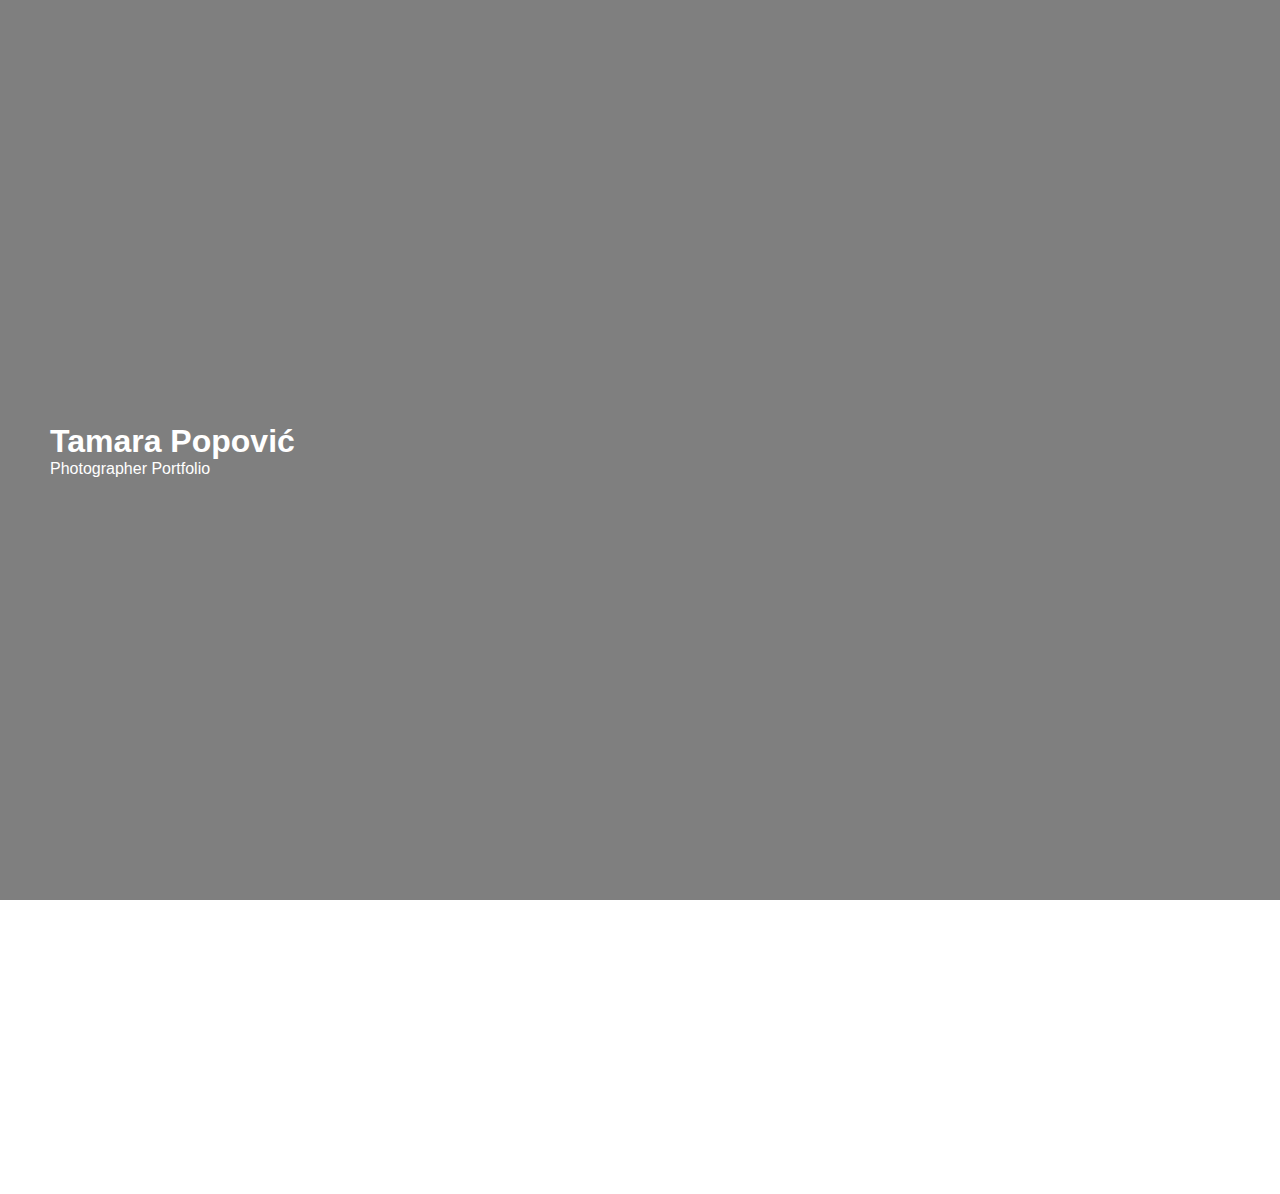
==== index.html @ f6ad5bdf "upload" ====
<!DOCTYPE html>
<html lang="en">
<head>
    <meta charset="UTF-8">
    <meta name="viewport" content="width=device-width, initial-scale=1.0">
    <link rel="stylesheet" type="text/css" href="assets/css/style.css">
    <title>Tamara Popovic</title>
</head>
<body>
    <main>
        <div class="carousel-container">
            <div id="imagePrint" class="image-container"></div>
            <div class="carousel-overlay">
                <div class="overlay-content">
                    <h1>Tamara Popović</h1>
                    <p>Photographer Portfolio</p>
                </div>
            </div>
        </div>
        <div class="w-80 additional-content">
            <h1>Welcome to my little gallery</h1>
            <p>Take a look at some of the pictures</p>
        </div>
        <div class="w-80 gallery">
            <div class="galleryImage">
                <img src="assets/img/image3.jpg" alt="image3">
            </div>
            <div class="galleryImage">
                <img src="assets/img/image3.jpg" alt="image3">
            </div>
            <div class="galleryImage">
                <img src="assets/img/image3.jpg" alt="image3">
            </div>
        </div>
    </main>
    <script type="text/javascript" src="assets/js/jquery.js"></script>
    <script type="text/javascript" src="assets/js/script.js"></script>
</body>
</html>
---- assets/css/style.css ----
/* Universal box-sizing for consistency */
* {
  margin: 0;
  padding: 0;
  box-sizing: border-box;
}

html, body {
  height: 100%;
  overflow-x: hidden;
  font-family: Arial, sans-serif;
}

::-webkit-scrollbar {
  width: 8px;
  background: transparent;
}

::-webkit-scrollbar-thumb {
  background: #ccc;
  border-radius: 4px;
}

::-webkit-scrollbar-thumb:hover {
  background: #aaa;
}

.carousel-container {
  width: 100%;
  height: 100vh;
  overflow: hidden;
  position: relative;
}

.image-container {
  position: absolute;
  width: 100%;
  height: 100%;
}

.carousel-image {
  width: 100%;
  height: 100%;
  -o-object-fit: cover;
     object-fit: cover;
  position: absolute;
  top: 0;
  left: 0;
  opacity: 0;
  animation: fadeIn 9s infinite;
}

.carousel-image:nth-child(1) {
  animation-delay: 0s;
}

.carousel-image:nth-child(2) {
  animation-delay: 3s;
}

.carousel-image:nth-child(3) {
  animation-delay: 6s;
}

@keyframes fadeIn {
  0%, 22%, 100% {
    opacity: 0;
  }
  11%, 22% {
    opacity: 1;
  }
}
.carousel-overlay {
  position: absolute;
  top: 0;
  left: 0;
  width: 100%;
  height: 100%;
  background: rgba(0, 0, 0, 0.5);
  display: flex;
  justify-content: start;
  align-items: center;
}

.overlay-content {
  padding-left: 50px;
  color: white;
}

.overlay-content h1 {
  margin: 0;
  font-size: 2em;
}

.overlay-content p {
  margin: 0;
  font-size: 1em;
}

.w-80 {
  width: 80%;
  margin: 0px auto;
}

.additional-content {
  padding: 20px;
  background: none;
}

.gallery {
  display: flex;
  flex-wrap: wrap;
  justify-content: space-around;
}
.gallery .galleryImage {
  width: 30%;
}
.gallery .galleryImage img {
  width: 100%;
}

@media (max-width: 768px) {
  .carousel-container {
    background-image: url("../img/image3.jpg");
    background-size: cover;
    background-position: center;
    background-repeat: no-repeat;
  }
  .image-container {
    display: none;
  }
  .carousel-overlay {
    justify-content: center;
  }
  .overlay-content {
    padding-left: 0px;
    text-align: center;
  }
  .additional-content {
    text-align: center;
  }
  .additional-content p {
    margin-top: 20px;
  }
  .gallery .galleryImage {
    width: 100%;
  }
  .gallery .galleryImage img {
    width: 100%;
  }
}/*# sourceMappingURL=style.css.map */
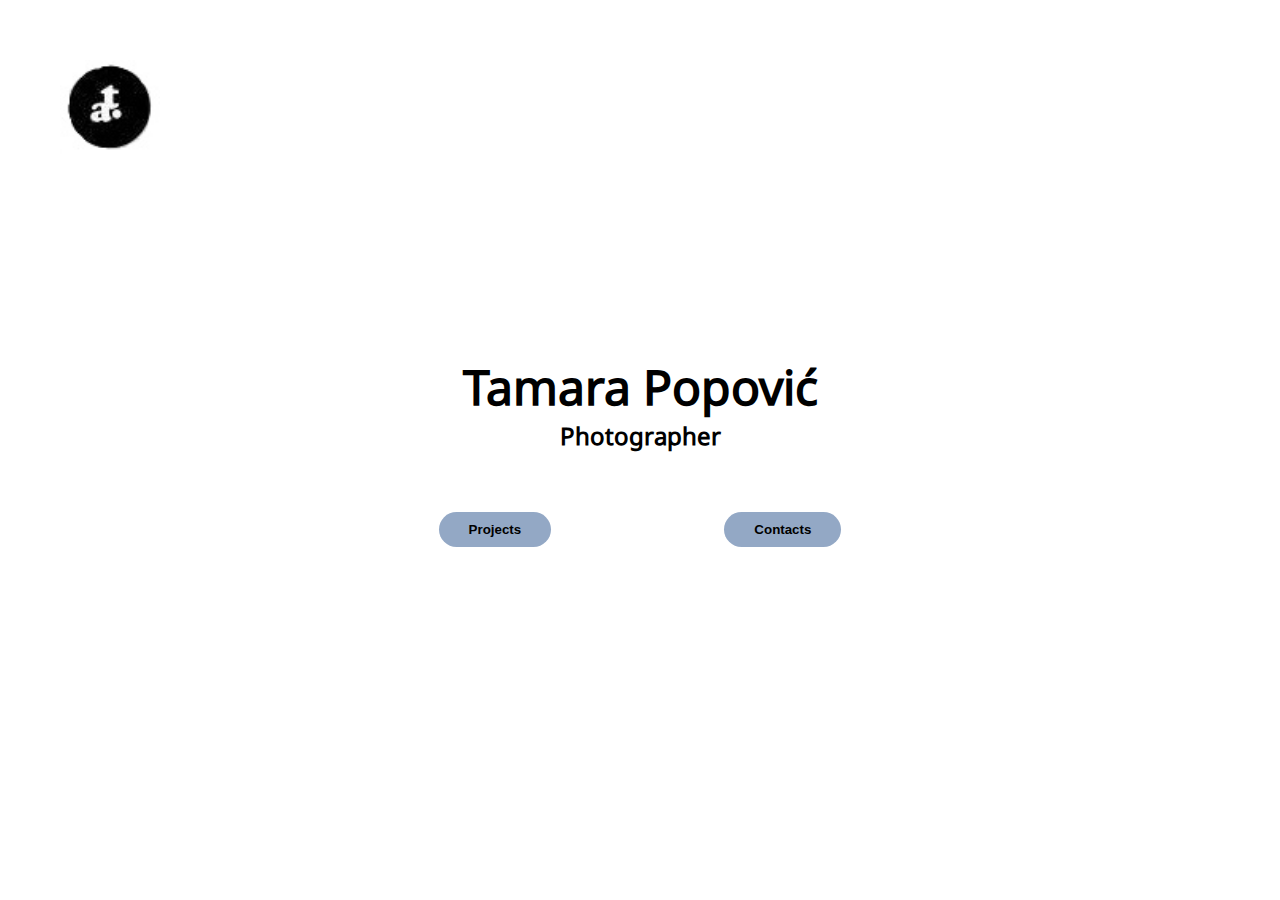
==== commit b4ba0444: "new look" ====
--- a/index.html
+++ b/index.html
@@ -8,29 +8,35 @@
 </head>
 <body>
     <main>
-        <div class="carousel-container">
-            <div id="imagePrint" class="image-container"></div>
-            <div class="carousel-overlay">
-                <div class="overlay-content">
+        <div class="big-wallpaper">
+            <div class="tam-logo">
+                <a href="index.html">
+                    <img src="assets/img/logo.jpg" alt="logo">
+                </a>
+            </div>
+            <div class="big-wallpaper-div">
+                <div class="big-wallpaper-text">
                     <h1>Tamara Popović</h1>
-                    <p>Photographer Portfolio</p>
+                    <h3>Photographer</h3>
+                </div>
+                <div class="big-wallpaper-buttons">
+                    <div class="div-button">
+                        <a href="#">
+                            <button>
+                                Projects
+                            </button>
+                        </a>
+                    </div>
+                    <div class="div-button">
+                        <a href="#">
+                            <button>
+                                Contacts
+                            </button>
+                        </a>
+                    </div>
                 </div>
             </div>
-        </div>
-        <div class="w-80 additional-content">
-            <h1>Welcome to my little gallery</h1>
-            <p>Take a look at some of the pictures</p>
-        </div>
-        <div class="w-80 gallery">
-            <div class="galleryImage">
-                <img src="assets/img/image3.jpg" alt="image3">
-            </div>
-            <div class="galleryImage">
-                <img src="assets/img/image3.jpg" alt="image3">
-            </div>
-            <div class="galleryImage">
-                <img src="assets/img/image3.jpg" alt="image3">
-            </div>
+            
         </div>
     </main>
     <script type="text/javascript" src="assets/js/jquery.js"></script>
--- a/assets/css/style.css
+++ b/assets/css/style.css
@@ -1,14 +1,23 @@
-/* Universal box-sizing for consistency */
+@charset "UTF-8";
+@font-face {
+  font-family: "site-font";
+  src: url("../fonts/NotoSans-Regular.ttf");
+}
 * {
   margin: 0;
   padding: 0;
   box-sizing: border-box;
 }
 
-html, body {
+html, body, main {
   height: 100%;
   overflow-x: hidden;
-  font-family: Arial, sans-serif;
+  font-family: "site-font";
+}
+
+a {
+  text-decoration: none;
+  color: black;
 }
 
 ::-webkit-scrollbar {
@@ -25,127 +34,94 @@
   background: #aaa;
 }
 
-.carousel-container {
-  width: 100%;
-  height: 100vh;
-  overflow: hidden;
-  position: relative;
-}
-
-.image-container {
-  position: absolute;
+main .big-wallpaper {
   width: 100%;
   height: 100%;
-}
-
-.carousel-image {
-  width: 100%;
-  height: 100%;
-  -o-object-fit: cover;
-     object-fit: cover;
-  position: absolute;
-  top: 0;
-  left: 0;
-  opacity: 0;
-  animation: fadeIn 9s infinite;
-}
-
-.carousel-image:nth-child(1) {
-  animation-delay: 0s;
-}
-
-.carousel-image:nth-child(2) {
-  animation-delay: 3s;
-}
-
-.carousel-image:nth-child(3) {
-  animation-delay: 6s;
-}
-
-@keyframes fadeIn {
-  0%, 22%, 100% {
-    opacity: 0;
-  }
-  11%, 22% {
-    opacity: 1;
-  }
-}
-.carousel-overlay {
-  position: absolute;
-  top: 0;
-  left: 0;
-  width: 100%;
-  height: 100%;
-  background: rgba(0, 0, 0, 0.5);
+  background: url("../img/nema-ime-fuck/10 Slobodni portfolio_drugi semestar_Tamara Popović.jpg") no-repeat center center;
+  background-size: cover;
+  position: relative;
   display: flex;
-  justify-content: start;
+  justify-content: center;
   align-items: center;
 }
-
-.overlay-content {
-  padding-left: 50px;
-  color: white;
+main .big-wallpaper .tam-logo {
+  position: absolute;
+  top: 60px;
+  left: 60px;
+  width: 100px;
+  height: 100px;
+  color: orange;
 }
-
-.overlay-content h1 {
-  margin: 0;
-  font-size: 2em;
+main .big-wallpaper .tam-logo a img {
+  width: 100%;
 }
-
-.overlay-content p {
-  margin: 0;
-  font-size: 1em;
+main .big-wallpaper .big-wallpaper-div {
+  width: 50%;
+  text-align: center;
 }
-
-.w-80 {
-  width: 80%;
+main .big-wallpaper .big-wallpaper-div .big-wallpaper-text {
+  width: 100%;
+}
+main .big-wallpaper .big-wallpaper-div .big-wallpaper-text h1 {
+  font-size: 3em;
+}
+main .big-wallpaper .big-wallpaper-div .big-wallpaper-text h3 {
+  font-size: 1.5em;
+}
+main .big-wallpaper .big-wallpaper-div .big-wallpaper-buttons {
+  width: 90%;
   margin: 0px auto;
-}
-
-.additional-content {
-  padding: 20px;
-  background: none;
-}
-
-.gallery {
+  margin-top: 60px;
   display: flex;
   flex-wrap: wrap;
   justify-content: space-around;
 }
-.gallery .galleryImage {
-  width: 30%;
+main .big-wallpaper .big-wallpaper-div .big-wallpaper-buttons button {
+  background-color: rgb(147, 168, 197);
+  border: none;
+  padding: 10px 30px;
+  border-radius: 20px;
+  font-weight: bold;
+  transition: 0.5s;
+  cursor: pointer;
 }
-.gallery .galleryImage img {
-  width: 100%;
+main .big-wallpaper .big-wallpaper-div .big-wallpaper-buttons button:hover {
+  background-color: rgb(78, 96, 121);
+  color: white;
 }
 
-@media (max-width: 768px) {
-  .carousel-container {
-    background-image: url("../img/image3.jpg");
-    background-size: cover;
-    background-position: center;
-    background-repeat: no-repeat;
+@media screen and (max-width: 430px) {
+  .big-wallpaper .tam-logo {
+    position: absolute;
+    top: 20px !important;
+    left: 20px !important;
+    width: 50px !important;
+    height: 50px !important;
   }
-  .image-container {
-    display: none;
+  .big-wallpaper .tam-logo a img {
+    width: 100%;
   }
-  .carousel-overlay {
-    justify-content: center;
-  }
-  .overlay-content {
-    padding-left: 0px;
+  .big-wallpaper .big-wallpaper-div {
+    width: 100% !important;
     text-align: center;
   }
-  .additional-content {
-    text-align: center;
-  }
-  .additional-content p {
-    margin-top: 20px;
-  }
-  .gallery .galleryImage {
+  .big-wallpaper .big-wallpaper-div .big-wallpaper-text {
     width: 100%;
   }
-  .gallery .galleryImage img {
-    width: 100%;
+  .big-wallpaper .big-wallpaper-div .big-wallpaper-text h1 {
+    font-size: 2.5em !important;
+  }
+  .big-wallpaper .big-wallpaper-div .big-wallpaper-text h3 {
+    font-size: 1em !important;
+  }
+  .big-wallpaper .big-wallpaper-div .big-wallpaper-buttons {
+    width: 90%;
+    margin: 0px auto;
+    margin-top: 60px;
+    display: flex;
+    justify-content: space-around;
+  }
+  .big-wallpaper .big-wallpaper-div .big-wallpaper-buttons button {
+    margin: 10px;
   }
 }/*# sourceMappingURL=style.css.map */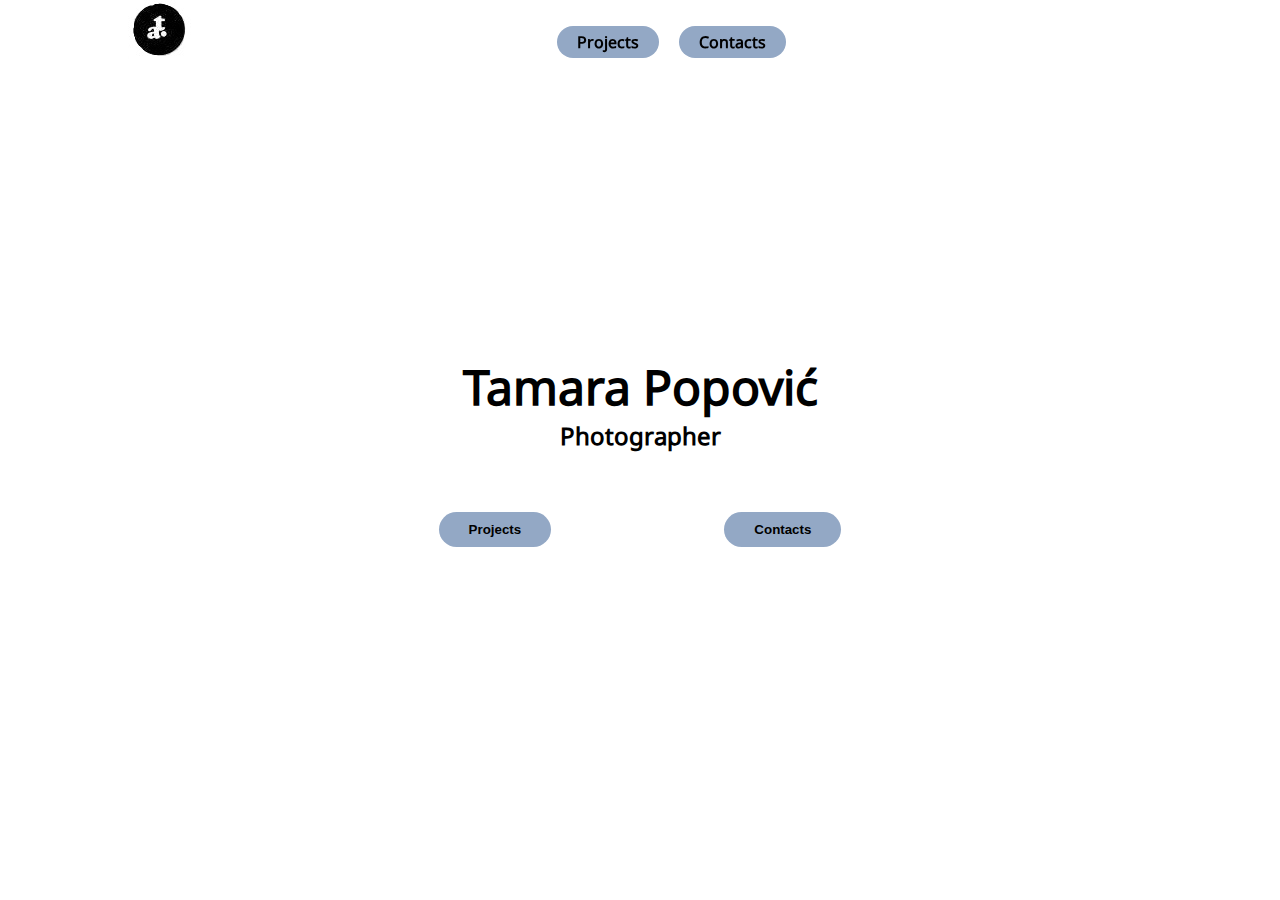
==== commit 36e96699: "nav bar change" ====
--- a/index.html
+++ b/index.html
@@ -7,13 +7,26 @@
     <title>Tamara Popovic</title>
 </head>
 <body>
+    <header>
+        <div class="inner-header">
+            <div class="logo">
+                <a href="index.html"><img src="assets/img/logo.jpg" alt="logo"></a>
+            </div>
+            <nav id="nav-menu">
+                <div id="close-nav">&times;</div>
+                <ul>
+                    <li><a href="#">Projects</a></li>
+                    <li><a href="#">Contacts</a></li>
+                </ul>
+            </nav>
+            <div>
+                <img id="hamburger-menu" src="assets/img/hamburger-icon.png" alt="Menu">
+            </div>
+        </div>
+    </header>
+    <div id="overlay"></div>
     <main>
         <div class="big-wallpaper">
-            <div class="tam-logo">
-                <a href="index.html">
-                    <img src="assets/img/logo.jpg" alt="logo">
-                </a>
-            </div>
             <div class="big-wallpaper-div">
                 <div class="big-wallpaper-text">
                     <h1>Tamara Popović</h1>
--- a/assets/css/style.css
+++ b/assets/css/style.css
@@ -20,6 +20,10 @@
   color: black;
 }
 
+ul {
+  list-style-type: none;
+}
+
 ::-webkit-scrollbar {
   width: 8px;
   background: transparent;
@@ -32,6 +36,112 @@
 
 ::-webkit-scrollbar-thumb:hover {
   background: #aaa;
+}
+
+header {
+  width: 100%;
+  position: fixed;
+  z-index: 9;
+}
+header .inner-header {
+  width: 80%;
+  margin: 0px auto;
+  display: flex;
+  justify-content: space-between;
+  align-items: center;
+}
+header .inner-header nav#nav-menu {
+  width: 30%;
+}
+header .inner-header nav#nav-menu ul {
+  margin-top: 20px;
+  display: flex;
+  justify-content: center;
+}
+header .inner-header nav#nav-menu ul li {
+  background-color: rgb(147, 168, 197);
+  border: none;
+  margin: 0px 10px;
+  padding: 5px 20px;
+  border-radius: 20px;
+  font-weight: bold;
+  transition: 0.5s;
+  cursor: pointer;
+}
+header .inner-header nav#nav-menu ul li:hover {
+  background-color: rgb(78, 96, 121);
+  color: white;
+}
+header .inner-header nav#nav-menu #close-nav {
+  position: absolute;
+  display: none;
+  top: 10px;
+  right: 15px;
+  font-size: 30px;
+  color: white;
+  cursor: pointer;
+}
+@media screen and (max-width: 770px) {
+  header .inner-header nav#nav-menu {
+    position: fixed;
+    top: 0;
+    right: -100%;
+    height: 100%;
+    width: 250px;
+    background: #f7a06e;
+    display: flex;
+    flex-direction: column;
+    justify-content: center;
+    align-items: center;
+    transition: right 0.3s ease-in-out;
+  }
+  header .inner-header nav#nav-menu #close-nav {
+    display: block;
+  }
+  header .inner-header nav#nav-menu #close-nav {
+    position: absolute;
+  }
+  header .inner-header nav#nav-menu ul {
+    flex-direction: column;
+    text-align: center;
+  }
+  header .inner-header nav#nav-menu ul li {
+    margin: 20px 0;
+    width: 100%;
+    text-align: center;
+  }
+  header .inner-header nav#nav-menu.active {
+    right: 0;
+  }
+}
+header .inner-header #hamburger-menu {
+  display: none;
+  cursor: pointer;
+}
+header .inner-header #hamburger-menu img {
+  width: 30px;
+  height: 30px;
+}
+@media screen and (max-width: 770px) {
+  header .inner-header #hamburger-menu {
+    display: block;
+  }
+}
+
+#overlay {
+  position: fixed;
+  top: 0;
+  left: 0;
+  width: 100%;
+  height: 100%;
+  background-color: rgba(0, 0, 0, 0.5);
+  z-index: 8;
+  display: none;
+  transition: opacity 0.3s ease-in-out;
+}
+
+#overlay.active {
+  display: block;
 }
 
 main .big-wallpaper {
@@ -43,17 +153,6 @@
   display: flex;
   justify-content: center;
   align-items: center;
-}
-main .big-wallpaper .tam-logo {
-  position: absolute;
-  top: 60px;
-  left: 60px;
-  width: 100px;
-  height: 100px;
-  color: orange;
-}
-main .big-wallpaper .tam-logo a img {
-  width: 100%;
 }
 main .big-wallpaper .big-wallpaper-div {
   width: 50%;
@@ -91,16 +190,6 @@
 }
 
 @media screen and (max-width: 430px) {
-  .big-wallpaper .tam-logo {
-    position: absolute;
-    top: 20px !important;
-    left: 20px !important;
-    width: 50px !important;
-    height: 50px !important;
-  }
-  .big-wallpaper .tam-logo a img {
-    width: 100%;
-  }
   .big-wallpaper .big-wallpaper-div {
     width: 100% !important;
     text-align: center;
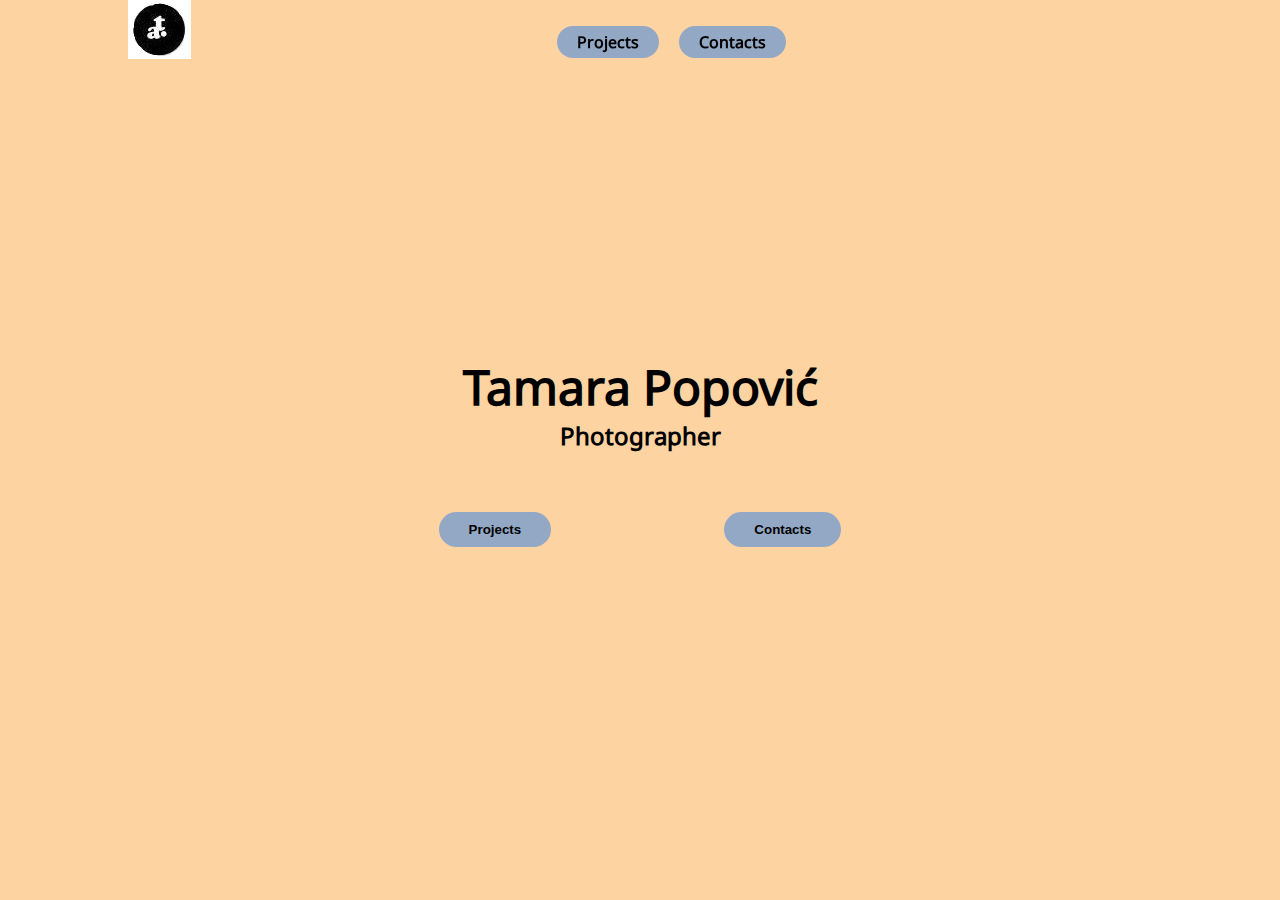
==== commit fb1b2b5b: "section changes" ====
--- a/index.html
+++ b/index.html
@@ -49,8 +49,22 @@
                     </div>
                 </div>
             </div>
-            
         </div>
+        <section class="full-height responsive-section">
+            <div class="text-content">
+                <h1>Tamara Popovic</h1>
+                <p>Lorem ipsum dolor sit amet, consectetur adipiscing elit. Nam ut accumsan neque, sit amet maximus risus. Nunc est turpis, rhoncus ut scelerisque id, pharetra at magna. Nam efficitur augue enim, non congue augue commodo ac. Donec id diam mattis, dapibus leo ac, hendrerit urna. Ut et risus et est iaculis tincidunt in a tellus. Quisque vitae volutpat purus. Duis sagittis, purus vitae viverra luctus, dui velit gravida felis, sed auctor nunc massa mollis augue. Maecenas sit amet rhoncus magna, vel iaculis augue. Phasellus ullamcorper magna non enim vehicula imperdiet. Aenean congue lacus quis sem luctus posuere. Suspendisse elementum elit purus, lacinia fermentum sem pulvinar eget. Curabitur interdum mi nibh, non imperdiet libero suscipit consequat. Sed sit amet dolor nulla.</p>
+            </div>
+            <div class="image-content text-center">
+              <img src="https://via.placeholder.com/400" alt="Placeholder image">
+            </div>
+        </section>
+        <section class="full-height">
+            <h1>Section 2</h1>
+        </section>
+        <section class="full-height">
+            <h1>Section 3</h1>
+        </section>
     </main>
     <script type="text/javascript" src="assets/js/jquery.js"></script>
     <script type="text/javascript" src="assets/js/script.js"></script>
--- a/assets/css/style.css
+++ b/assets/css/style.css
@@ -13,6 +13,7 @@
   height: 100%;
   overflow-x: hidden;
   font-family: "site-font";
+  background-color: rgb(253, 211, 161);
 }
 
 a {
@@ -22,6 +23,14 @@
 
 ul {
   list-style-type: none;
+}
+
+.text-center {
+  text-align: center;
+}
+
+.margin-bottom-20 {
+  margin-top: 10px;
 }
 
 ::-webkit-scrollbar {
@@ -188,7 +197,61 @@
   background-color: rgb(78, 96, 121);
   color: white;
 }
-
+main .full-height {
+  height: 100vh;
+  display: flex;
+  justify-content: center;
+  align-items: center;
+}
+main .responsive-section {
+  display: flex;
+  justify-content: space-between;
+  align-items: center;
+  padding: 20px;
+  width: 60%;
+  margin: 0px auto;
+  height: 100vh;
+}
+main .text-content, main .image-content {
+  width: 48%;
+}
+main .text-content h1 {
+  font-size: 2rem;
+  padding-bottom: 20px;
+}
+main .text-content p {
+  font-size: 1.2rem;
+}
+main .image-content img {
+  max-width: 100%;
+  height: auto;
+}
+main .section2 {
+  background-color: lightgreen;
+}
+main .section3 {
+  background-color: lightcoral;
+}
+
+@media screen and (max-width: 770px) {
+  .responsive-section {
+    flex-direction: column;
+    width: 100% !important;
+    height: auto;
+  }
+  .text-content, .image-content {
+    width: 100% !important;
+  }
+  .text-content img, .image-content img {
+    width: 100%;
+  }
+  .text-content {
+    order: 2;
+  }
+  .image-content {
+    order: 1;
+  }
+}
 @media screen and (max-width: 430px) {
   .big-wallpaper .big-wallpaper-div {
     width: 100% !important;
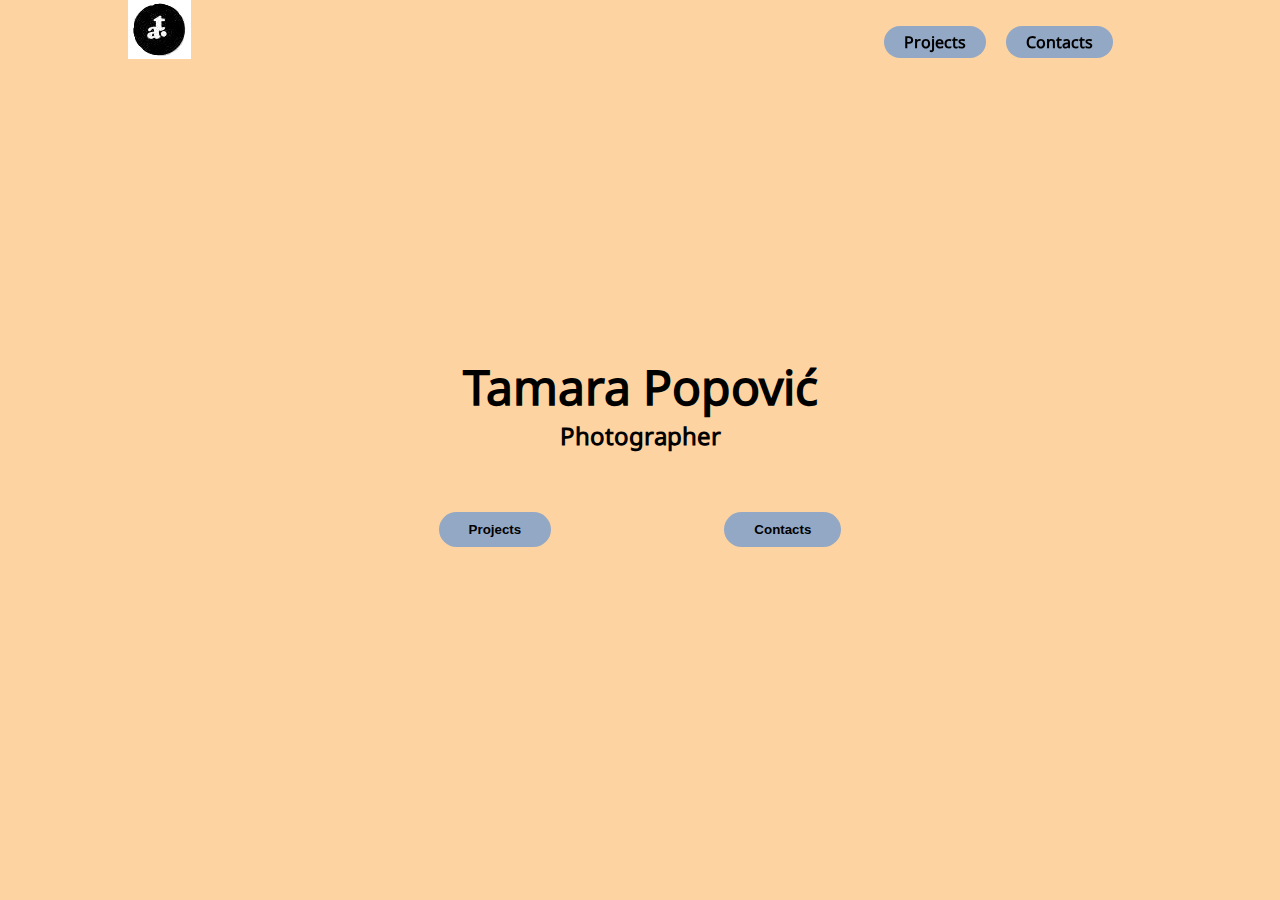
==== commit 89926018: "carousel and scroll snap" ====
--- a/index.html
+++ b/index.html
@@ -19,7 +19,7 @@
                     <li><a href="#">Contacts</a></li>
                 </ul>
             </nav>
-            <div>
+            <div class="hidden-div">
                 <img id="hamburger-menu" src="assets/img/hamburger-icon.png" alt="Menu">
             </div>
         </div>
@@ -59,8 +59,18 @@
               <img src="https://via.placeholder.com/400" alt="Placeholder image">
             </div>
         </section>
-        <section class="full-height">
-            <h1>Section 2</h1>
+        <section class="full-height section2">
+            <div class="carousel">
+                <div id="imagePrint" class="carousel-images">
+                    
+                </div>
+                <div id="dotPrint" class="dot-container">
+                </div>
+                <div class="arrow-container">
+                    <button class="carousel-arrow" id="left-arrow">❮</button>
+                    <button class="carousel-arrow" id="right-arrow">❯</button>
+                </div>
+            </div>
         </section>
         <section class="full-height">
             <h1>Section 3</h1>
--- a/assets/css/style.css
+++ b/assets/css/style.css
@@ -14,6 +14,7 @@
   overflow-x: hidden;
   font-family: "site-font";
   background-color: rgb(253, 211, 161);
+  scroll-behavior: smooth;
 }
 
 a {
@@ -33,8 +34,13 @@
   margin-top: 10px;
 }
 
+.hidden-div {
+  display: none;
+}
+
 ::-webkit-scrollbar {
   width: 8px;
+  display: none;
   background: transparent;
 }
 
@@ -153,30 +159,31 @@
   display: block;
 }
 
-main .big-wallpaper {
-  width: 100%;
-  height: 100%;
+.big-wallpaper {
+  width: 100%;
+  height: 100vh;
   background: url("../img/nema-ime-fuck/10 Slobodni portfolio_drugi semestar_Tamara Popović.jpg") no-repeat center center;
   background-size: cover;
   position: relative;
   display: flex;
   justify-content: center;
   align-items: center;
-}
-main .big-wallpaper .big-wallpaper-div {
+  scroll-snap-align: start;
+}
+.big-wallpaper .big-wallpaper-div {
   width: 50%;
   text-align: center;
 }
-main .big-wallpaper .big-wallpaper-div .big-wallpaper-text {
-  width: 100%;
-}
-main .big-wallpaper .big-wallpaper-div .big-wallpaper-text h1 {
+.big-wallpaper .big-wallpaper-div .big-wallpaper-text {
+  width: 100%;
+}
+.big-wallpaper .big-wallpaper-div .big-wallpaper-text h1 {
   font-size: 3em;
 }
-main .big-wallpaper .big-wallpaper-div .big-wallpaper-text h3 {
+.big-wallpaper .big-wallpaper-div .big-wallpaper-text h3 {
   font-size: 1.5em;
 }
-main .big-wallpaper .big-wallpaper-div .big-wallpaper-buttons {
+.big-wallpaper .big-wallpaper-div .big-wallpaper-buttons {
   width: 90%;
   margin: 0px auto;
   margin-top: 60px;
@@ -184,7 +191,7 @@
   flex-wrap: wrap;
   justify-content: space-around;
 }
-main .big-wallpaper .big-wallpaper-div .big-wallpaper-buttons button {
+.big-wallpaper .big-wallpaper-div .big-wallpaper-buttons button {
   background-color: rgb(147, 168, 197);
   border: none;
   padding: 10px 30px;
@@ -193,15 +200,22 @@
   transition: 0.5s;
   cursor: pointer;
 }
-main .big-wallpaper .big-wallpaper-div .big-wallpaper-buttons button:hover {
+.big-wallpaper .big-wallpaper-div .big-wallpaper-buttons button:hover {
   background-color: rgb(78, 96, 121);
   color: white;
 }
+
+main {
+  overflow-y: scroll;
+  height: 100vh;
+  scroll-snap-type: y mandatory;
+}
 main .full-height {
   height: 100vh;
   display: flex;
   justify-content: center;
   align-items: center;
+  scroll-snap-align: start;
 }
 main .responsive-section {
   display: flex;
@@ -211,6 +225,7 @@
   width: 60%;
   margin: 0px auto;
   height: 100vh;
+  scroll-snap-align: start;
 }
 main .text-content, main .image-content {
   width: 48%;
@@ -226,14 +241,88 @@
   max-width: 100%;
   height: auto;
 }
-main .section2 {
-  background-color: lightgreen;
+main .section2 .carousel {
+  position: relative;
+  width: 80%;
+  max-width: 1000px;
+  margin: 0 auto;
+  overflow: hidden;
+}
+main .section2 .carousel .carousel-images {
+  display: flex;
+  transition: transform 0.5s ease;
+}
+main .section2 .carousel .carousel-image {
+  min-width: 100%;
+  opacity: 0;
+  transition: opacity 0.5s ease;
+}
+main .section2 .carousel .carousel-image.active {
+  opacity: 1;
+}
+main .section2 .carousel .carousel-image img {
+  width: 100%;
+  height: 100%;
+  -o-object-fit: cover;
+     object-fit: cover;
+}
+main .section2 .carousel .arrow-container {
+  display: flex;
+  justify-content: center;
+  margin-top: 10px;
+}
+main .section2 .carousel .arrow-container .carousel-arrow {
+  background-color: rgba(255, 255, 255, 0.8);
+  border: none;
+  padding: 5px;
+  cursor: pointer;
+  font-size: 24px;
+  width: 40px;
+  height: 40px;
+  margin: 0 10px;
+}
+@media (max-width: 770px) {
+  main .section2 .carousel .arrow-container .carousel-arrow {
+    display: none;
+  }
+}
+main .section2 .carousel .dot-container {
+  display: flex;
+  justify-content: center;
+  margin-top: 10px;
+}
+main .section2 .carousel .dot {
+  height: 10px;
+  width: 10px;
+  margin: 0 5px;
+  background-color: lightgray;
+  border-radius: 50%;
+  display: inline-block;
+}
+main .section2 .carousel .dot.active {
+  background-color: #333;
+}
+@media screen and (max-width: 770px) {
+  main .section2 .carousel {
+    width: 90%;
+  }
+}
+@media screen and (max-width: 430px) {
+  main .section2 .carousel {
+    width: 95%;
+  }
 }
 main .section3 {
   background-color: lightcoral;
 }
 
 @media screen and (max-width: 770px) {
+  main {
+    scroll-snap-type: none;
+  }
+  .hidden-div {
+    display: block !important;
+  }
   .responsive-section {
     flex-direction: column;
     width: 100% !important;
@@ -250,6 +339,12 @@
   }
   .image-content {
     order: 1;
+  }
+  .carousel {
+    width: 90%;
+  }
+  .arrow-container {
+    width: 60px;
   }
 }
 @media screen and (max-width: 430px) {
@@ -276,4 +371,10 @@
   .big-wallpaper .big-wallpaper-div .big-wallpaper-buttons button {
     margin: 10px;
   }
+  .carousel {
+    width: 95%;
+  }
+  .arrow-container {
+    width: 70px;
+  }
 }/*# sourceMappingURL=style.css.map */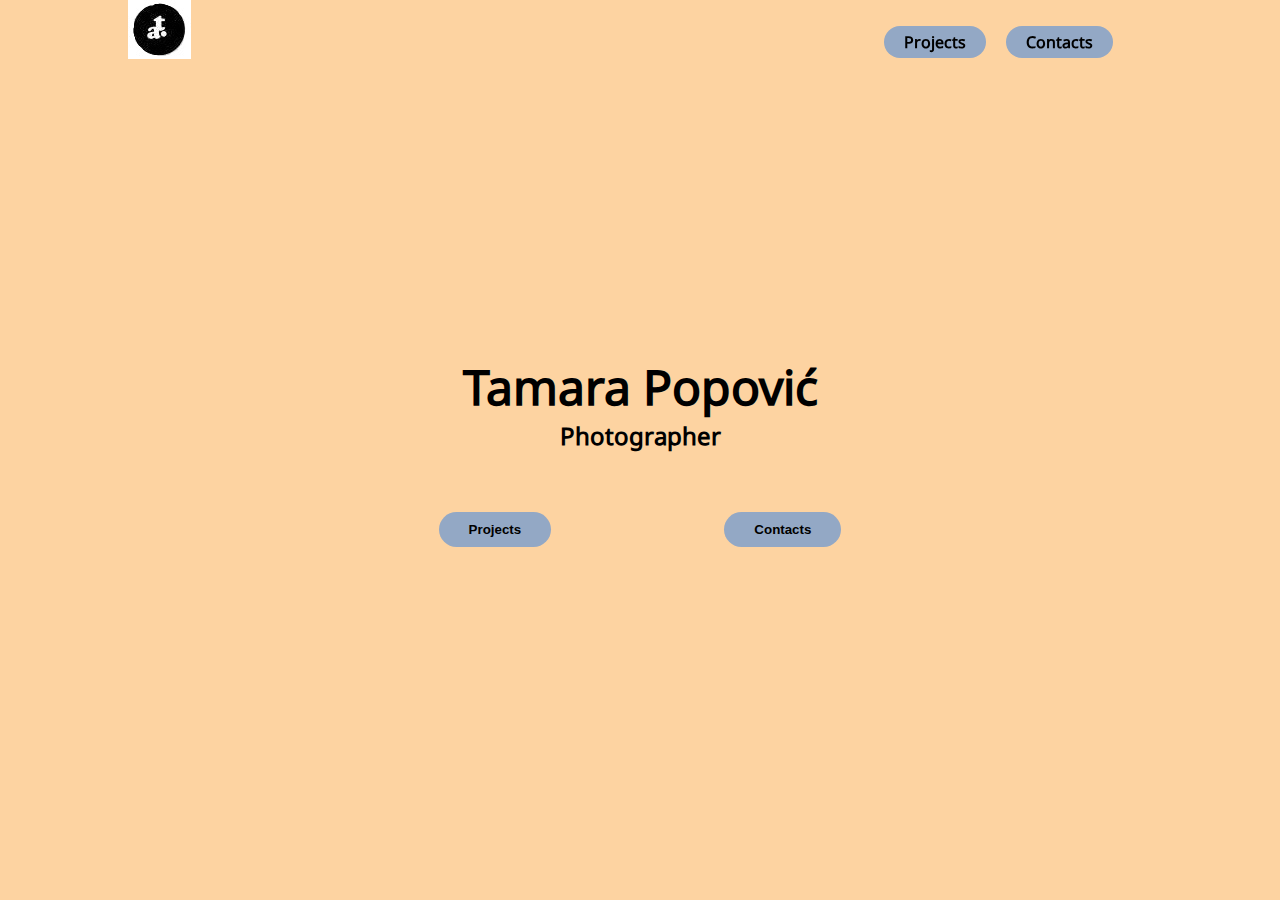
==== commit abbb0b42: "backend" ====
--- a/index.html
+++ b/index.html
@@ -20,7 +20,7 @@
                 </ul>
             </nav>
             <div class="hidden-div">
-                <img id="hamburger-menu" src="assets/img/hamburger-icon.png" alt="Menu">
+                <img id="hamburger-menu" src="assets/img/hamburger-icon.webp" alt="Menu">
             </div>
         </div>
     </header>
@@ -56,12 +56,15 @@
                 <p>Lorem ipsum dolor sit amet, consectetur adipiscing elit. Nam ut accumsan neque, sit amet maximus risus. Nunc est turpis, rhoncus ut scelerisque id, pharetra at magna. Nam efficitur augue enim, non congue augue commodo ac. Donec id diam mattis, dapibus leo ac, hendrerit urna. Ut et risus et est iaculis tincidunt in a tellus. Quisque vitae volutpat purus. Duis sagittis, purus vitae viverra luctus, dui velit gravida felis, sed auctor nunc massa mollis augue. Maecenas sit amet rhoncus magna, vel iaculis augue. Phasellus ullamcorper magna non enim vehicula imperdiet. Aenean congue lacus quis sem luctus posuere. Suspendisse elementum elit purus, lacinia fermentum sem pulvinar eget. Curabitur interdum mi nibh, non imperdiet libero suscipit consequat. Sed sit amet dolor nulla.</p>
             </div>
             <div class="image-content text-center">
-              <img src="https://via.placeholder.com/400" alt="Placeholder image">
+              <img src="https://picsum.photos/400" alt="Placeholder image">
             </div>
         </section>
-        <section class="full-height section2">
+        <section class="full-height section2 responsive-section">
             <div class="carousel">
-                <div id="imagePrint" class="carousel-images">
+                <div class="text-center carousel-heading">
+                    <h2>Projects</h2>
+                </div>
+                <div class="carousel-images">
                     
                 </div>
                 <div id="dotPrint" class="dot-container">
@@ -72,9 +75,6 @@
                 </div>
             </div>
         </section>
-        <section class="full-height">
-            <h1>Section 3</h1>
-        </section>
     </main>
     <script type="text/javascript" src="assets/js/jquery.js"></script>
     <script type="text/javascript" src="assets/js/script.js"></script>
--- a/assets/css/style.css
+++ b/assets/css/style.css
@@ -9,7 +9,9 @@
   box-sizing: border-box;
 }
 
-html, body, main {
+html,
+body,
+main {
   height: 100%;
   overflow-x: hidden;
   font-family: "site-font";
@@ -132,8 +134,6 @@
 header .inner-header #hamburger-menu {
   display: none;
   cursor: pointer;
-}
-header .inner-header #hamburger-menu img {
   width: 30px;
   height: 30px;
 }
@@ -227,7 +227,8 @@
   height: 100vh;
   scroll-snap-align: start;
 }
-main .text-content, main .image-content {
+main .text-content,
+main .image-content {
   width: 48%;
 }
 main .text-content h1 {
@@ -248,24 +249,59 @@
   margin: 0 auto;
   overflow: hidden;
 }
+main .section2 .carousel .carousel-heading {
+  padding: 20px 0px;
+}
 main .section2 .carousel .carousel-images {
   display: flex;
   transition: transform 0.5s ease;
 }
-main .section2 .carousel .carousel-image {
+main .section2 .carousel .carousel-images .carousel-image {
   min-width: 100%;
   opacity: 0;
   transition: opacity 0.5s ease;
 }
-main .section2 .carousel .carousel-image.active {
+main .section2 .carousel .carousel-images .carousel-image.active {
   opacity: 1;
 }
-main .section2 .carousel .carousel-image img {
+main .section2 .carousel .carousel-images .carousel-image img {
   width: 100%;
   height: 100%;
   -o-object-fit: cover;
      object-fit: cover;
 }
+main .section2 .carousel .carousel-images .carousel-overlay {
+  width: 100%;
+  height: 100%;
+  position: absolute;
+  top: 0px;
+  left: 0px;
+  background-color: rgba(0, 0, 0, 0.5);
+  display: flex;
+  justify-content: center;
+  align-items: center;
+}
+main .section2 .carousel .carousel-images .carousel-overlay .carousel-content {
+  width: 80%;
+  text-align: center;
+  color: white;
+}
+main .section2 .carousel .carousel-images .carousel-overlay .carousel-content .carousel-button {
+  margin-top: 15px;
+}
+main .section2 .carousel .carousel-images .carousel-overlay .carousel-content .carousel-button button {
+  background-color: rgb(147, 168, 197);
+  border: none;
+  padding: 10px 30px;
+  border-radius: 20px;
+  font-weight: bold;
+  transition: 0.5s;
+  cursor: pointer;
+}
+main .section2 .carousel .carousel-images .carousel-overlay .carousel-content .carousel-button button:hover {
+  background-color: rgb(78, 96, 121);
+  color: white;
+}
 main .section2 .carousel .arrow-container {
   display: flex;
   justify-content: center;
@@ -274,12 +310,12 @@
 main .section2 .carousel .arrow-container .carousel-arrow {
   background-color: rgba(255, 255, 255, 0.8);
   border: none;
-  padding: 5px;
-  cursor: pointer;
-  font-size: 24px;
+  cursor: pointer;
+  font-size: 20px;
   width: 40px;
   height: 40px;
   margin: 0 10px;
+  border-radius: 15px;
 }
 @media (max-width: 770px) {
   main .section2 .carousel .arrow-container .carousel-arrow {
@@ -326,12 +362,14 @@
   .responsive-section {
     flex-direction: column;
     width: 100% !important;
-    height: auto;
-  }
-  .text-content, .image-content {
+    height: 100vh;
+  }
+  .text-content,
+  .image-content {
     width: 100% !important;
   }
-  .text-content img, .image-content img {
+  .text-content img,
+  .image-content img {
     width: 100%;
   }
   .text-content {
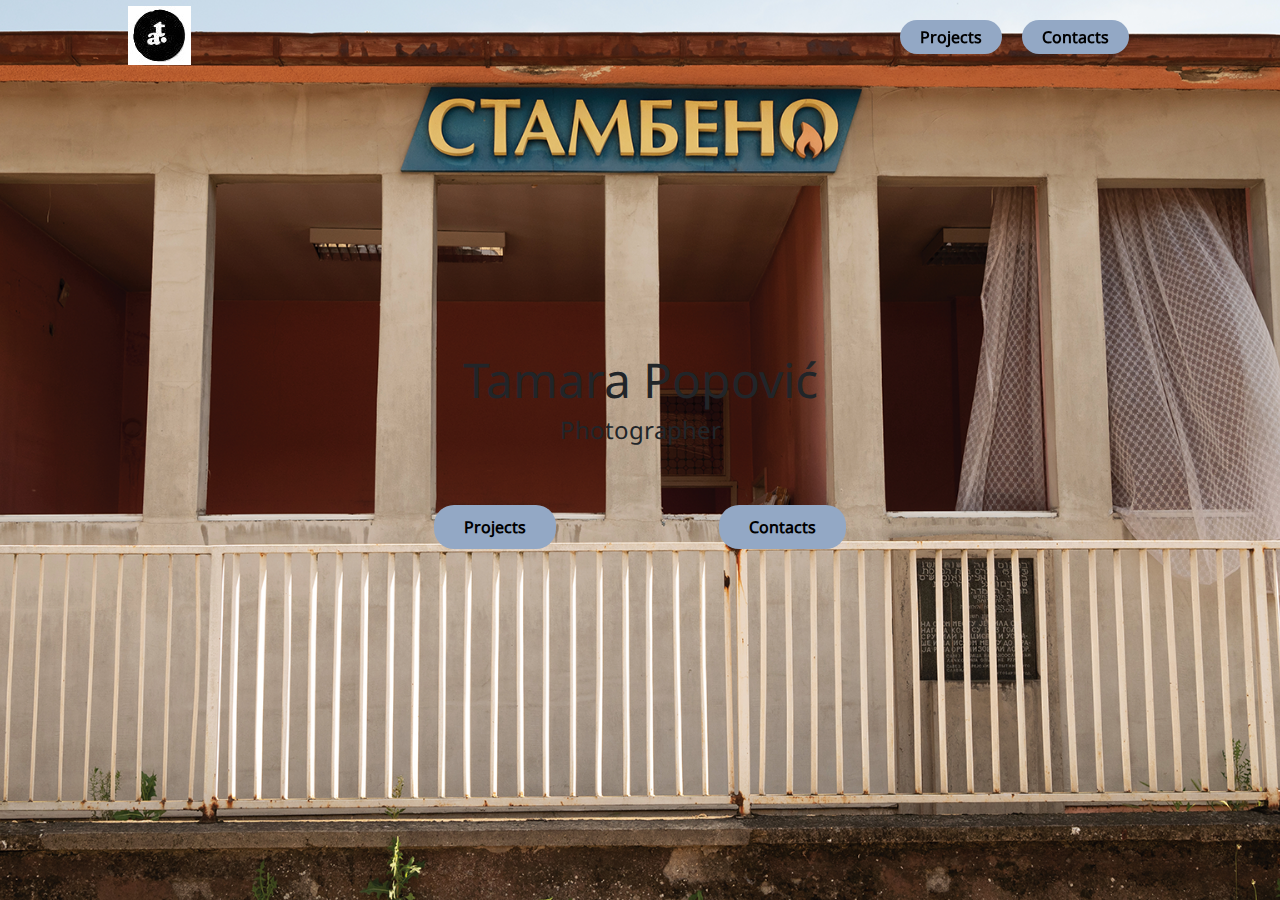
==== commit 51961c7a: "scroll fix" ====
--- a/index.html
+++ b/index.html
@@ -1,11 +1,14 @@
 <!DOCTYPE html>
 <html lang="en">
+
 <head>
     <meta charset="UTF-8">
     <meta name="viewport" content="width=device-width, initial-scale=1.0">
+    <link rel="stylesheet" type="text/css" href="assets/css/bootstrap.min.css">
     <link rel="stylesheet" type="text/css" href="assets/css/style.css">
     <title>Tamara Popovic</title>
 </head>
+
 <body>
     <header>
         <div class="inner-header">
@@ -15,7 +18,7 @@
             <nav id="nav-menu">
                 <div id="close-nav">&times;</div>
                 <ul>
-                    <li><a href="#">Projects</a></li>
+                    <li><a href="#projects">Projects</a></li>
                     <li><a href="#">Contacts</a></li>
                 </ul>
             </nav>
@@ -34,7 +37,7 @@
                 </div>
                 <div class="big-wallpaper-buttons">
                     <div class="div-button">
-                        <a href="#">
+                        <a href="#projects">
                             <button>
                                 Projects
                             </button>
@@ -50,33 +53,46 @@
                 </div>
             </div>
         </div>
-        <section class="full-height responsive-section">
-            <div class="text-content">
-                <h1>Tamara Popovic</h1>
-                <p>Lorem ipsum dolor sit amet, consectetur adipiscing elit. Nam ut accumsan neque, sit amet maximus risus. Nunc est turpis, rhoncus ut scelerisque id, pharetra at magna. Nam efficitur augue enim, non congue augue commodo ac. Donec id diam mattis, dapibus leo ac, hendrerit urna. Ut et risus et est iaculis tincidunt in a tellus. Quisque vitae volutpat purus. Duis sagittis, purus vitae viverra luctus, dui velit gravida felis, sed auctor nunc massa mollis augue. Maecenas sit amet rhoncus magna, vel iaculis augue. Phasellus ullamcorper magna non enim vehicula imperdiet. Aenean congue lacus quis sem luctus posuere. Suspendisse elementum elit purus, lacinia fermentum sem pulvinar eget. Curabitur interdum mi nibh, non imperdiet libero suscipit consequat. Sed sit amet dolor nulla.</p>
+        <section id="projects" class="full-height responsive-section d-flex flex-column">
+            <div>
+                <h2>Projects</h2>
             </div>
-            <div class="image-content text-center">
-              <img src="https://picsum.photos/400" alt="Placeholder image">
-            </div>
-        </section>
-        <section class="full-height section2 responsive-section">
-            <div class="carousel">
-                <div class="text-center carousel-heading">
-                    <h2>Projects</h2>
-                </div>
-                <div class="carousel-images">
-                    
-                </div>
-                <div id="dotPrint" class="dot-container">
-                </div>
-                <div class="arrow-container">
-                    <button class="carousel-arrow" id="left-arrow">❮</button>
-                    <button class="carousel-arrow" id="right-arrow">❯</button>
+            <div class="carousel-bootstrap w-100">
+                <div id="carouselExampleDark" class="carousel slide" data-bs-ride="carousel">
+                    <div class="carousel-indicators">
+                        <button type="button" data-bs-target="#carouselExampleDark" data-bs-slide-to="0" class="active"
+                            aria-current="true" aria-label="Slide 1"></button>
+                        <button type="button" data-bs-target="#carouselExampleDark" data-bs-slide-to="1"
+                            aria-label="Slide 2"></button>
+                        <button type="button" data-bs-target="#carouselExampleDark" data-bs-slide-to="2"
+                            aria-label="Slide 3"></button>
+                    </div>
+                    <div id="imagePrint" class="carousel-inner"></div>
                 </div>
             </div>
         </section>
+        <section class="full-height responsive-section">
+            <div class="text-content">
+                <h2>Tamara Popovic</h2>
+                <p>Lorem ipsum dolor sit amet, consectetur adipiscing elit. Nam ut accumsan neque, sit amet maximus
+                    risus. Nunc est turpis, rhoncus ut scelerisque id, pharetra at magna. Nam efficitur augue enim, non
+                    congue augue commodo ac. Donec id diam mattis, dapibus leo ac, hendrerit urna. Ut et risus et est
+                    iaculis tincidunt in a tellus. Quisque vitae volutpat purus. Duis sagittis, purus vitae viverra
+                    luctus, dui velit gravida felis, sed auctor nunc massa mollis augue. Maecenas sit amet rhoncus
+                    magna, vel iaculis augue. Phasellus ullamcorper magna non enim vehicula imperdiet. Aenean congue
+                    lacus quis sem luctus posuere. Suspendisse elementum elit purus, lacinia fermentum sem pulvinar
+                    eget. Curabitur interdum mi nibh, non imperdiet libero suscipit consequat. Sed sit amet dolor nulla.
+                </p>
+            </div>
+            <div class="image-content text-center">
+                <img src="https://picsum.photos/400" alt="Placeholder image">
+            </div>
+        </section>
+        
     </main>
+    <script type="text/javascript" src="assets/js/bootstrap.min.js"></script>
     <script type="text/javascript" src="assets/js/jquery.js"></script>
     <script type="text/javascript" src="assets/js/script.js"></script>
 </body>
+
 </html>--- a/assets/css/style.css
+++ b/assets/css/style.css
@@ -162,13 +162,12 @@
 .big-wallpaper {
   width: 100%;
   height: 100vh;
-  background: url("../img/nema-ime-fuck/10 Slobodni portfolio_drugi semestar_Tamara Popović.jpg") no-repeat center center;
+  background: url("../img/nema-ime-fuck/10 Slobodni portfolio_drugi semestar_Tamara Popović.png") no-repeat center center;
   background-size: cover;
   position: relative;
   display: flex;
   justify-content: center;
   align-items: center;
-  scroll-snap-align: start;
 }
 .big-wallpaper .big-wallpaper-div {
   width: 50%;
@@ -205,13 +204,7 @@
   color: white;
 }
 
-main {
-  overflow-y: scroll;
-  height: 100vh;
-  scroll-snap-type: y mandatory;
-}
 main .full-height {
-  height: 100vh;
   display: flex;
   justify-content: center;
   align-items: center;
@@ -219,13 +212,10 @@
 }
 main .responsive-section {
   display: flex;
-  justify-content: space-between;
   align-items: center;
-  padding: 20px;
+  padding: 40px 20px;
   width: 60%;
   margin: 0px auto;
-  height: 100vh;
-  scroll-snap-align: start;
 }
 main .text-content,
 main .image-content {
@@ -242,127 +232,40 @@
   max-width: 100%;
   height: auto;
 }
-main .section2 .carousel {
-  position: relative;
-  width: 80%;
-  max-width: 1000px;
-  margin: 0 auto;
-  overflow: hidden;
-}
-main .section2 .carousel .carousel-heading {
-  padding: 20px 0px;
-}
-main .section2 .carousel .carousel-images {
-  display: flex;
-  transition: transform 0.5s ease;
-}
-main .section2 .carousel .carousel-images .carousel-image {
-  min-width: 100%;
-  opacity: 0;
-  transition: opacity 0.5s ease;
-}
-main .section2 .carousel .carousel-images .carousel-image.active {
-  opacity: 1;
-}
-main .section2 .carousel .carousel-images .carousel-image img {
-  width: 100%;
-  height: 100%;
-  -o-object-fit: cover;
-     object-fit: cover;
-}
-main .section2 .carousel .carousel-images .carousel-overlay {
-  width: 100%;
-  height: 100%;
-  position: absolute;
-  top: 0px;
-  left: 0px;
-  background-color: rgba(0, 0, 0, 0.5);
-  display: flex;
-  justify-content: center;
-  align-items: center;
-}
-main .section2 .carousel .carousel-images .carousel-overlay .carousel-content {
-  width: 80%;
-  text-align: center;
-  color: white;
-}
-main .section2 .carousel .carousel-images .carousel-overlay .carousel-content .carousel-button {
-  margin-top: 15px;
-}
-main .section2 .carousel .carousel-images .carousel-overlay .carousel-content .carousel-button button {
-  background-color: rgb(147, 168, 197);
-  border: none;
-  padding: 10px 30px;
-  border-radius: 20px;
-  font-weight: bold;
-  transition: 0.5s;
-  cursor: pointer;
-}
-main .section2 .carousel .carousel-images .carousel-overlay .carousel-content .carousel-button button:hover {
-  background-color: rgb(78, 96, 121);
-  color: white;
-}
-main .section2 .carousel .arrow-container {
-  display: flex;
-  justify-content: center;
-  margin-top: 10px;
-}
-main .section2 .carousel .arrow-container .carousel-arrow {
-  background-color: rgba(255, 255, 255, 0.8);
-  border: none;
-  cursor: pointer;
-  font-size: 20px;
-  width: 40px;
-  height: 40px;
-  margin: 0 10px;
-  border-radius: 15px;
-}
-@media (max-width: 770px) {
-  main .section2 .carousel .arrow-container .carousel-arrow {
-    display: none;
-  }
-}
-main .section2 .carousel .dot-container {
-  display: flex;
-  justify-content: center;
-  margin-top: 10px;
-}
-main .section2 .carousel .dot {
-  height: 10px;
-  width: 10px;
-  margin: 0 5px;
-  background-color: lightgray;
-  border-radius: 50%;
-  display: inline-block;
-}
-main .section2 .carousel .dot.active {
-  background-color: #333;
-}
-@media screen and (max-width: 770px) {
-  main .section2 .carousel {
-    width: 90%;
-  }
-}
-@media screen and (max-width: 430px) {
-  main .section2 .carousel {
-    width: 95%;
-  }
-}
-main .section3 {
-  background-color: lightcoral;
-}
-
+
+@media screen and (max-width: 1450px) {
+  h2 {
+    font-size: 20px !important;
+    padding: 0px !important;
+    margin: 10px 0px;
+  }
+  p {
+    margin-top: 0px;
+    font-size: 14px !important;
+  }
+}
 @media screen and (max-width: 770px) {
   main {
     scroll-snap-type: none;
   }
+  main .responsive-section {
+    padding: 20px 20px;
+  }
+  h2 {
+    font-size: 16px !important;
+    padding: 0px !important;
+    margin: 10px 0px;
+  }
+  p {
+    margin-top: 0px;
+    font-size: 12px !important;
+  }
   .hidden-div {
     display: block !important;
   }
   .responsive-section {
     flex-direction: column;
     width: 100% !important;
-    height: 100vh;
   }
   .text-content,
   .image-content {
@@ -379,7 +282,8 @@
     order: 1;
   }
   .carousel {
-    width: 90%;
+    width: 100%;
+    margin: 0px auto;
   }
   .arrow-container {
     width: 60px;
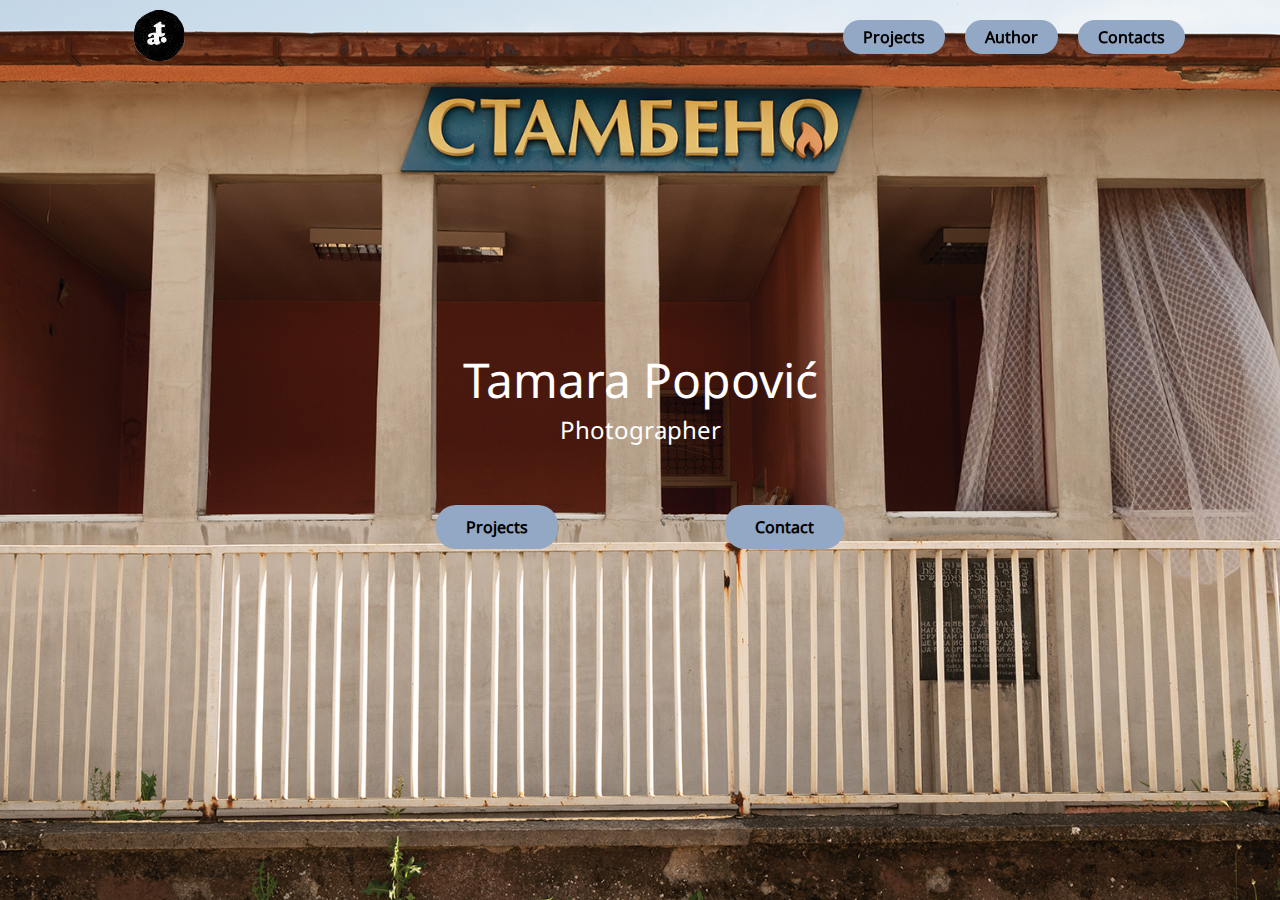
==== commit 9b514c02: "projects page" ====
--- a/index.html
+++ b/index.html
@@ -13,13 +13,14 @@
     <header>
         <div class="inner-header">
             <div class="logo">
-                <a href="index.html"><img src="assets/img/logo.jpg" alt="logo"></a>
+                <a href="index.html"><img src="assets/img/logo.png" alt="logo"></a>
             </div>
             <nav id="nav-menu">
                 <div id="close-nav">&times;</div>
                 <ul>
-                    <li><a href="#projects">Projects</a></li>
-                    <li><a href="#">Contacts</a></li>
+                    <li class="close-navigation"><a href="#projects">Projects</a></li>
+                    <li class="close-navigation"><a href="#aboutMe">Author</a></li>
+                    <li class="close-navigation"><a href="#">Contacts</a></li>
                 </ul>
             </nav>
             <div class="hidden-div">
@@ -28,10 +29,10 @@
         </div>
     </header>
     <div id="overlay"></div>
-    <main>
+    <main class="mainProjects">
         <div class="big-wallpaper">
             <div class="big-wallpaper-div">
-                <div class="big-wallpaper-text">
+                <div class="big-wallpaper-text text-white">
                     <h1>Tamara Popović</h1>
                     <h3>Photographer</h3>
                 </div>
@@ -46,7 +47,7 @@
                     <div class="div-button">
                         <a href="#">
                             <button>
-                                Contacts
+                                Contact
                             </button>
                         </a>
                     </div>
@@ -71,7 +72,7 @@
                 </div>
             </div>
         </section>
-        <section class="full-height responsive-section">
+        <section id="aboutMe" class="full-height responsive-section">
             <div class="text-content">
                 <h2>Tamara Popovic</h2>
                 <p>Lorem ipsum dolor sit amet, consectetur adipiscing elit. Nam ut accumsan neque, sit amet maximus
--- a/assets/css/style.css
+++ b/assets/css/style.css
@@ -15,7 +15,6 @@
   height: 100%;
   overflow-x: hidden;
   font-family: "site-font";
-  background-color: rgb(253, 211, 161);
   scroll-behavior: smooth;
 }
 
@@ -204,6 +203,9 @@
   color: white;
 }
 
+main {
+  z-index: 8;
+}
 main .full-height {
   display: flex;
   justify-content: center;
@@ -231,6 +233,58 @@
 main .image-content img {
   max-width: 100%;
   height: auto;
+}
+main #projectName {
+  margin-top: 70px;
+  width: 100%;
+  text-align: center;
+}
+
+.mainProjects {
+  background: linear-gradient(to right, rgb(253, 211, 161), rgb(191, 146, 96));
+}
+
+#customBackgroud {
+  margin: 0;
+  font-family: Arial, sans-serif;
+  color: white;
+  overflow: hidden;
+  position: absolute;
+  background-size: cover;
+  background-repeat: no-repeat;
+  background-position: center;
+  filter: brightness(0.3) blur(5px);
+  top: 0;
+  left: 0;
+  z-index: -1;
+  top: -10px; /* Extend slightly beyond the viewport */
+  left: -10px;
+  width: calc(100% + 20px); /* Extend slightly beyond the viewport */
+  height: calc(100% + 20px);
+}
+
+.content {
+  z-index: 1;
+  text-align: center;
+  -webkit-backdrop-filter: blur(0);
+          backdrop-filter: blur(0);
+  padding: 20px;
+  background: rgba(0, 0, 0, 0.5);
+  border-radius: 10px;
+}
+
+.lock-scroll {
+  overflow: hidden;
+  height: 100vh;
+  width: 100vw;
+  position: fixed; /* Ensures no movement */
+}
+
+.carousel-item img {
+  width: 100% !important;
+  height: 500px !important;
+  -o-object-fit: cover !important;
+     object-fit: cover !important;
 }
 
 @media screen and (max-width: 1450px) {
